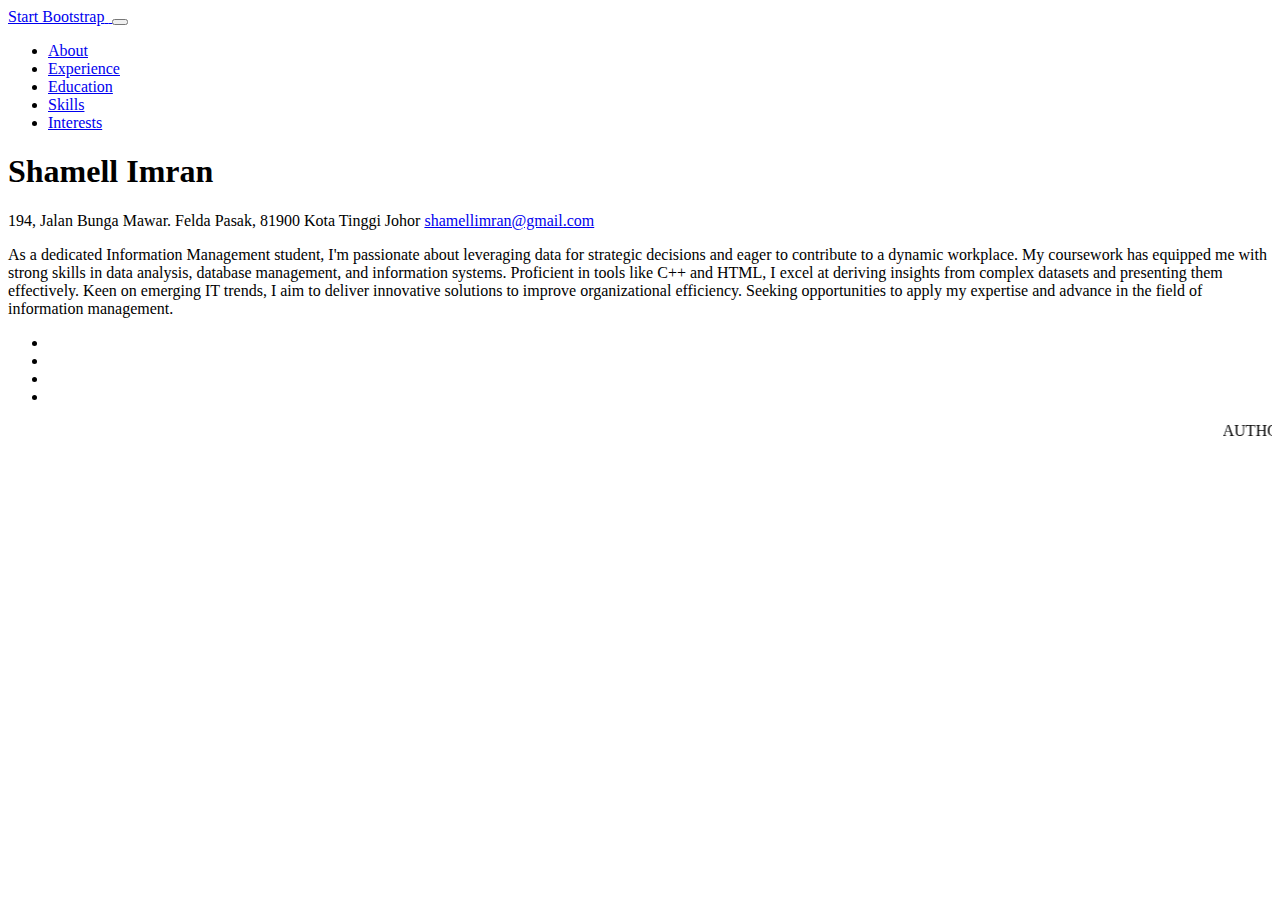
==== about.html @ 5fe1955b "Add files via upload" ====
<!DOCTYPE html>
<html lang="en">
  <style>
    table, th, td {
      border:2px solid black;
    }

    * {
      box-sizing: border-box;
    }
    
    .column {
      float: left;
      width: 33.33%;
      padding: 5px;
    }
    
    .row::after {
      content: "";
      clear: both;
      display: table;
    }

    th, td {
  padding-top: 10px;
  padding-bottom: 20px;
  padding-left: 40px;
  padding-right: 40px;
  align-items: center;
    }

    </style>
  <head>

    <meta charset="utf-8">
    <meta name="viewport" content="width=device-width, initial-scale=1, shrink-to-fit=no">
    <meta name="description" content="">
    <meta name="author" content="">

    <title>My Resume</title>

    <link href="vendor/bootstrap/css/bootstrap.min.css" rel="stylesheet">
    <link rel="stylesheet" href="https://cdnjs.cloudflare.com/ajax/libs/font-awesome/6.7.1/css/all.min.css" integrity="sha512-5Hs3dF2AEPkpNAR7UiOHba+lRSJNeM2ECkwxUIxC1Q/FLycGTbNapWXB4tP889k5T5Ju8fs4b1P5z/iB4nMfSQ==" crossorigin="anonymous" referrerpolicy="no-referrer" />
    <link href="https://fonts.googleapis.com/css?family=Saira+Extra+Condensed:100,200,300,400,500,600,700,800,900" rel="stylesheet">
    <link href="https://fonts.googleapis.com/css?family=Open+Sans:300,300i,400,400i,600,600i,700,700i,800,800i" rel="stylesheet">
    <link href="vendor/font-awesome/css/font-awesome.min.css" rel="stylesheet">
    <link href="vendor/devicons/css/devicons.min.css" rel="stylesheet">
    <link href="vendor/simple-line-icons/css/simple-line-icons.css" rel="stylesheet">
    <link href="css/resume.min.css" rel="stylesheet">

  </head>

  <body id="page-top">

    <nav class="navbar navbar-expand-lg navbar-dark bg-primary fixed-top" id="sideNav">
      <a class="navbar-brand js-scroll-trigger" href="#page-top">
        <span class="d-block d-lg-none">Start Bootstrap</span>
        <span class="d-none d-lg-block">
          <img class="img-fluid img-profile rounded-circle mx-auto mb-2" src="img/profile.jpg" alt="">
        </span>
      </a>
      <button class="navbar-toggler" type="button" data-toggle="collapse" data-target="#navbarSupportedContent" aria-controls="navbarSupportedContent" aria-expanded="false" aria-label="Toggle navigation">
        <span class="navbar-toggler-icon"></span>
      </button>
      <div class="collapse navbar-collapse" id="navbarSupportedContent">
        <ul class="navbar-nav">
          <li class="nav-item">
            <a class="nav-link js-scroll-trigger" href="about.html">About</a>
          </li>
          <li class="nav-item">
            <a class="nav-link js-scroll-trigger" href="experience.html">Experience</a>
          </li>
          <li class="nav-item">
            <a class="nav-link js-scroll-trigger" href="education.html">Education</a>
          </li>
          <li class="nav-item">
            <a class="nav-link js-scroll-trigger" href="skills.html">Skills</a>
          </li>
          <li class="nav-item">
            <a class="nav-link js-scroll-trigger" href="interests.html">Interests</a>
          </li>
        </ul>
      </div>
    </nav>

    <div class="container-fluid p-0">

      <section class="resume-section p-3 p-lg-5 d-flex d-column" id="about">
        <div class="my-auto">
          <h1 class="mb-0">Shamell
            <span class="text-primary">Imran</span>
          </h1>
          <div class="subheading mb-5">194, Jalan Bunga Mawar. Felda Pasak, 81900 Kota Tinggi Johor
            <a href="mailto:name@email.com">shamellimran@gmail.com</a>
          </div>
          <p class="mb-5">As a dedicated Information Management student, I'm passionate about leveraging data for strategic decisions and eager to contribute to a dynamic workplace. My coursework has equipped me with strong skills in data analysis, database
            management, and information systems. Proficient in tools like C++ and HTML, I excel at deriving insights from complex datasets and presenting them effectively. Keen on emerging IT
            trends, I aim to deliver innovative solutions to improve organizational efficiency. Seeking opportunities to apply my expertise and advance in the field of information management.</p>
          <ul class="list-inline list-social-icons mb-0">
            <li class="list-inline-item">
              <a href="https://www.tiktok.com/@melzinanotherverse?_t=8s31yXZ1b7v&_r=1">
                <span class="fa-stack fa-lg">
                  <i class="fa-brands fa-tiktok"></i>
                </span>
              </a>
            </li>
            <li class="list-inline-item">
              <a href="https://www.instagram.com/melzfrommars?igsh=eDlqcjI3cTR3dHdr&utm_source=qr">
                <span class="fa-stack fa-lg">
                  <i class="fa-brands fa-instagram"></i>
                </span>
              </a>
            </li>
            <li class="list-inline-item">
              <a href="https://www.facebook.com/share/18B7ZS6K6R/?mibextid=LQQJ4d">
                <span class="fa-stack fa-lg">
                  <i class="fa-brands fa-facebook"></i>
                </span>
              </a>
            </li>
            <li class="list-inline-item">
              <a href="https://wa.me/0197046059">
                <span class="fa-stack fa-lg">
                  <i class="fa-brands fa-whatsapp"></i>
                </span>
              </a>
            </li>
          </ul>
        </div>
        <p id="demo"></p>
        <marquee>AUTHOR: SHAMELL IMRAN</marquee>
      </section>
    </div>
    <script src="vendor/jquery/jquery.min.js"></script>
    <script src="vendor/bootstrap/js/bootstrap.bundle.min.js"></script>
    <script src="vendor/jquery-easing/jquery.easing.min.js"></script>
    <script src="js/resume.min.js"></script>
  </body>

</html>
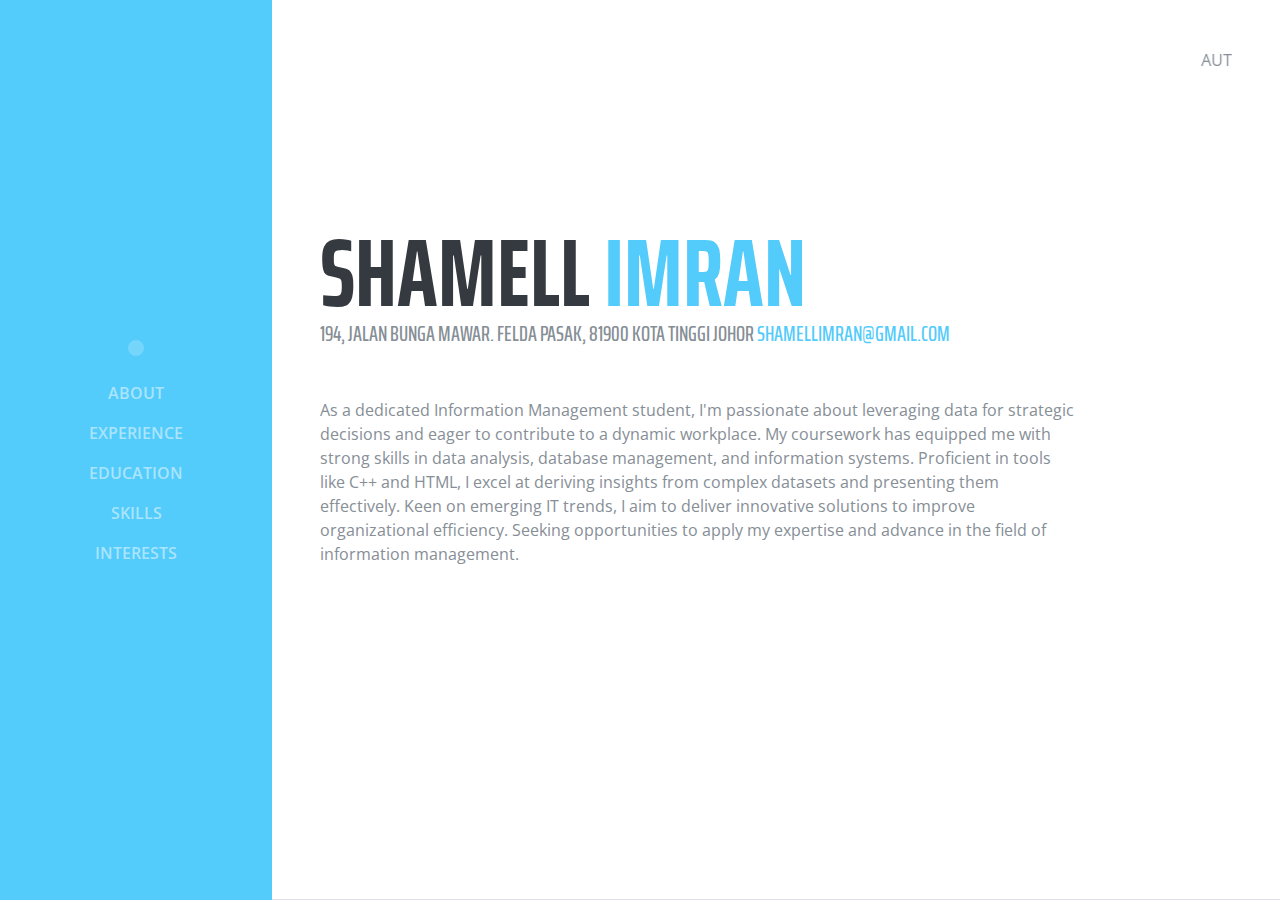
==== commit 765e05bf: "Update about.html" ====
--- a/about.html
+++ b/about.html
@@ -39,14 +39,14 @@
 
     <title>My Resume</title>
 
-    <link href="vendor/bootstrap/css/bootstrap.min.css" rel="stylesheet">
+    <link href="bootstrap.min.css" rel="stylesheet">
     <link rel="stylesheet" href="https://cdnjs.cloudflare.com/ajax/libs/font-awesome/6.7.1/css/all.min.css" integrity="sha512-5Hs3dF2AEPkpNAR7UiOHba+lRSJNeM2ECkwxUIxC1Q/FLycGTbNapWXB4tP889k5T5Ju8fs4b1P5z/iB4nMfSQ==" crossorigin="anonymous" referrerpolicy="no-referrer" />
     <link href="https://fonts.googleapis.com/css?family=Saira+Extra+Condensed:100,200,300,400,500,600,700,800,900" rel="stylesheet">
     <link href="https://fonts.googleapis.com/css?family=Open+Sans:300,300i,400,400i,600,600i,700,700i,800,800i" rel="stylesheet">
-    <link href="vendor/font-awesome/css/font-awesome.min.css" rel="stylesheet">
-    <link href="vendor/devicons/css/devicons.min.css" rel="stylesheet">
-    <link href="vendor/simple-line-icons/css/simple-line-icons.css" rel="stylesheet">
-    <link href="css/resume.min.css" rel="stylesheet">
+    <link href="font-awesome.min.css" rel="stylesheet">
+    <link href="devicons.min.css" rel="stylesheet">
+    <link href="simple-line-icons.css" rel="stylesheet">
+    <link href="resume.min.css" rel="stylesheet">
 
   </head>
 
@@ -131,10 +131,10 @@
         <marquee>AUTHOR: SHAMELL IMRAN</marquee>
       </section>
     </div>
-    <script src="vendor/jquery/jquery.min.js"></script>
-    <script src="vendor/bootstrap/js/bootstrap.bundle.min.js"></script>
-    <script src="vendor/jquery-easing/jquery.easing.min.js"></script>
-    <script src="js/resume.min.js"></script>
+    <script src="jquery.min.js"></script>
+    <script src="bootstrap.bundle.min.js"></script>
+    <script src="jquery.easing.min.js"></script>
+    <script src="resume.min.js"></script>
   </body>
 
-</html>+</html>
--- a/devicons.min.css
+++ b/devicons.min.css
@@ -0,0 +1,4 @@
+/*!
+ *  Devicons 1.8.0 made by Theodore Vorillas / http://vorillaz.com 
+ */
+@font-face{font-family:devicons;src:url(../fonts/devicons.eot?xqxft6);src:url(../fonts/devicons.eot?#iefixxqxft6) format("embedded-opentype"),url(../fonts/devicons.woff?xqxft6) format("woff"),url(../fonts/devicons.ttf?xqxft6) format("truetype"),url(../fonts/devicons.svg?xqxft6#devicons) format("svg");font-weight:400;font-style:normal}.devicons{font-family:devicons;speak:none;font-style:normal;font-weight:400;font-variant:normal;text-transform:none;line-height:1;-webkit-font-smoothing:antialiased;-moz-osx-font-smoothing:grayscale}.devicons-git:before{content:"\e602"}.devicons-git_compare:before{content:"\e628"}.devicons-git_branch:before{content:"\e625"}.devicons-git_commit:before{content:"\e629"}.devicons-git_pull_request:before{content:"\e626"}.devicons-git_merge:before{content:"\e627"}.devicons-bitbucket:before{content:"\e603"}.devicons-github_alt:before{content:"\e608"}.devicons-github_badge:before{content:"\e609"}.devicons-github:before{content:"\e60a"}.devicons-github_full:before{content:"\e617"}.devicons-java:before{content:"\e638"}.devicons-ruby:before{content:"\e639"}.devicons-scala:before{content:"\e637"}.devicons-python:before{content:"\e63c"}.devicons-go:before{content:"\e624"}.devicons-ruby_on_rails:before{content:"\e63b"}.devicons-django:before{content:"\e61d"}.devicons-markdown:before{content:"\e63e"}.devicons-php:before{content:"\e63d"}.devicons-mysql:before{content:"\e604"}.devicons-streamline:before{content:"\e605"}.devicons-database:before{content:"\e606"}.devicons-laravel:before{content:"\e63f"}.devicons-javascript:before{content:"\e64e"}.devicons-angular:before{content:"\e653"}.devicons-backbone:before{content:"\e652"}.devicons-coffeescript:before{content:"\e651"}.devicons-jquery:before{content:"\e650"}.devicons-modernizr:before{content:"\e620"}.devicons-jquery_ui:before{content:"\e654"}.devicons-ember:before{content:"\e61b"}.devicons-dojo:before{content:"\e61c"}.devicons-nodejs:before{content:"\e619"}.devicons-nodejs_small:before{content:"\e618"}.devicons-javascript_shield:before{content:"\e64f"}.devicons-bootstrap:before{content:"\e647"}.devicons-sass:before{content:"\e64b"}.devicons-css3_full:before{content:"\e64a"}.devicons-css3:before{content:"\e649"}.devicons-html5:before{content:"\e636"}.devicons-html5_multimedia:before{content:"\e632"}.devicons-html5_device_access:before{content:"\e633"}.devicons-html5_3d_effects:before{content:"\e635"}.devicons-html5_connectivity:before{content:"\e634"}.devicons-ghost_small:before{content:"\e614"}.devicons-ghost:before{content:"\e61f"}.devicons-magento:before{content:"\e640"}.devicons-joomla:before{content:"\e641"}.devicons-jekyll_small:before{content:"\e60d"}.devicons-drupal:before{content:"\e642"}.devicons-wordpress:before{content:"\e60b"}.devicons-grunt:before{content:"\e64c"}.devicons-bower:before{content:"\e64d"}.devicons-npm:before{content:"\e61e"}.devicons-yahoo_small:before{content:"\e62b"}.devicons-yahoo:before{content:"\e615"}.devicons-bing_small:before{content:"\e600"}.devicons-windows:before{content:"\e60f"}.devicons-linux:before{content:"\e612"}.devicons-ubuntu:before{content:"\e63a"}.devicons-android:before{content:"\e60e"}.devicons-apple:before{content:"\e611"}.devicons-appstore:before{content:"\e613"}.devicons-phonegap:before{content:"\e630"}.devicons-blackberry:before{content:"\e623"}.devicons-stackoverflow:before{content:"\e610"}.devicons-techcrunch:before{content:"\e62c"}.devicons-codrops:before{content:"\e62f"}.devicons-css_tricks:before{content:"\e601"}.devicons-smashing_magazine:before{content:"\e62d"}.devicons-netmagazine:before{content:"\e62e"}.devicons-codepen:before{content:"\e616"}.devicons-cssdeck:before{content:"\e62a"}.devicons-hackernews:before{content:"\e61a"}.devicons-dropbox:before{content:"\e607"}.devicons-google_drive:before{content:"\e631"}.devicons-visualstudio:before{content:"\e60c"}.devicons-unity_small:before{content:"\e621"}.devicons-raspberry_pi:before{content:"\e622"}.devicons-chrome:before{content:"\e643"}.devicons-ie:before{content:"\e644"}.devicons-firefox:before{content:"\e645"}.devicons-opera:before{content:"\e646"}.devicons-safari:before{content:"\e648"}.devicons-swift:before{content:"\e655"}.devicons-symfony:before{content:"\e656"}.devicons-symfony_badge:before{content:"\e657"}.devicons-less:before{content:"\e658"}.devicons-stylus:before{content:"\e659"}.devicons-trello:before{content:"\e65a"}.devicons-atlassian:before{content:"\e65b"}.devicons-jira:before{content:"\e65c"}.devicons-envato:before{content:"\e65d"}.devicons-snap_svg:before{content:"\e65e"}.devicons-raphael:before{content:"\e65f"}.devicons-google_analytics:before{content:"\e660"}.devicons-compass:before{content:"\e661"}.devicons-onedrive:before{content:"\e662"}.devicons-gulp:before{content:"\e663"}.devicons-atom:before{content:"\e664"}.devicons-cisco:before{content:"\e665"}.devicons-nancy:before{content:"\e666"}.devicons-clojure:before{content:"\e668"}.devicons-clojure_alt:before{content:"\e66a"}.devicons-perl:before{content:"\e669"}.devicons-celluloid:before{content:"\e66b"}.devicons-w3c:before{content:"\e66c"}.devicons-redis:before{content:"\e66d"}.devicons-postgresql:before{content:"\e66e"}.devicons-webplatform:before{content:"\e66f"}.devicons-jenkins:before{content:"\e667"}.devicons-requirejs:before{content:"\e670"}.devicons-opensource:before{content:"\e671"}.devicons-typo3:before{content:"\e672"}.devicons-uikit:before{content:"\e673"}.devicons-doctrine:before{content:"\e674"}.devicons-groovy:before{content:"\e675"}.devicons-nginx:before{content:"\e676"}.devicons-haskell:before{content:"\e677"}.devicons-zend:before{content:"\e678"}.devicons-gnu:before{content:"\e679"}.devicons-yeoman:before{content:"\e67a"}.devicons-heroku:before{content:"\e67b"}.devicons-debian:before{content:"\e67d"}.devicons-travis:before{content:"\e67e"}.devicons-dotnet:before{content:"\e67f"}.devicons-codeigniter:before{content:"\e680"}.devicons-javascript_badge:before{content:"\e681"}.devicons-yii:before{content:"\e682"}.devicons-msql_server:before{content:"\e67c"}.devicons-composer:before{content:"\e683"}.devicons-krakenjs_badge:before{content:"\e684"}.devicons-krakenjs:before{content:"\e685"}.devicons-mozilla:before{content:"\e686"}.devicons-firebase:before{content:"\e687"}.devicons-sizzlejs:before{content:"\e688"}.devicons-creativecommons:before{content:"\e689"}.devicons-creativecommons_badge:before{content:"\e68a"}.devicons-mitlicence:before{content:"\e68b"}.devicons-senchatouch:before{content:"\e68c"}.devicons-bugsense:before{content:"\e68d"}.devicons-extjs:before{content:"\e68e"}.devicons-mootools_badge:before{content:"\e68f"}.devicons-mootools:before{content:"\e690"}.devicons-ruby_rough:before{content:"\e691"}.devicons-komodo:before{content:"\e692"}.devicons-coda:before{content:"\e693"}.devicons-bintray:before{content:"\e694"}.devicons-terminal:before{content:"\e695"}.devicons-code:before{content:"\e696"}.devicons-responsive:before{content:"\e697"}.devicons-dart:before{content:"\e698"}.devicons-aptana:before{content:"\e699"}.devicons-mailchimp:before{content:"\e69a"}.devicons-netbeans:before{content:"\e69b"}.devicons-dreamweaver:before{content:"\e69c"}.devicons-brackets:before{content:"\e69d"}.devicons-eclipse:before{content:"\e69e"}.devicons-cloud9:before{content:"\e69f"}.devicons-scrum:before{content:"\e6a0"}.devicons-prolog:before{content:"\e6a1"}.devicons-terminal_badge:before{content:"\e6a2"}.devicons-code_badge:before{content:"\e6a3"}.devicons-mongodb:before{content:"\e6a4"}.devicons-meteor:before{content:"\e6a5"}.devicons-meteorfull:before{content:"\e6a6"}.devicons-fsharp:before{content:"\e6a7"}.devicons-rust:before{content:"\e6a8"}.devicons-ionic:before{content:"\e6a9"}.devicons-sublime:before{content:"\e6aa"}.devicons-appcelerator:before{content:"\e6ab"}.devicons-asterisk:before{content:"\e6ac"}.devicons-aws:before{content:"\e6ad"}.devicons-digital-ocean:before{content:"\e6ae"}.devicons-dlang:before{content:"\e6af"}.devicons-docker:before{content:"\e6b0"}.devicons-erlang:before{content:"\e6b1"}.devicons-google-cloud-platform:before{content:"\e6b2"}.devicons-grails:before{content:"\e6b3"}.devicons-illustrator:before{content:"\e6b4"}.devicons-intellij:before{content:"\e6b5"}.devicons-materializecss:before{content:"\e6b6"}.devicons-openshift:before{content:"\e6b7"}.devicons-photoshop:before{content:"\e6b8"}.devicons-rackspace:before{content:"\e6b9"}.devicons-react:before{content:"\e6ba"}.devicons-redhat:before{content:"\e6bb"}.devicons-scriptcs:before{content:"\e6bc"}.devicons-sqllite:before{content:"\e6c4"}.devicons-vim:before{content:"\e6c5"}--- a/simple-line-icons.css
+++ b/simple-line-icons.css
@@ -0,0 +1,778 @@
+@font-face {
+  font-family: 'simple-line-icons';
+  src: url('../fonts/Simple-Line-Icons.eot?v=2.4.0');
+  src: url('../fonts/Simple-Line-Icons.eot?v=2.4.0#iefix') format('embedded-opentype'), url('../fonts/Simple-Line-Icons.woff2?v=2.4.0') format('woff2'), url('../fonts/Simple-Line-Icons.ttf?v=2.4.0') format('truetype'), url('../fonts/Simple-Line-Icons.woff?v=2.4.0') format('woff'), url('../fonts/Simple-Line-Icons.svg?v=2.4.0#simple-line-icons') format('svg');
+  font-weight: normal;
+  font-style: normal;
+}
+/*
+ Use the following CSS code if you want to have a class per icon.
+ Instead of a list of all class selectors, you can use the generic [class*="icon-"] selector, but it's slower:
+*/
+.icon-user,
+.icon-people,
+.icon-user-female,
+.icon-user-follow,
+.icon-user-following,
+.icon-user-unfollow,
+.icon-login,
+.icon-logout,
+.icon-emotsmile,
+.icon-phone,
+.icon-call-end,
+.icon-call-in,
+.icon-call-out,
+.icon-map,
+.icon-location-pin,
+.icon-direction,
+.icon-directions,
+.icon-compass,
+.icon-layers,
+.icon-menu,
+.icon-list,
+.icon-options-vertical,
+.icon-options,
+.icon-arrow-down,
+.icon-arrow-left,
+.icon-arrow-right,
+.icon-arrow-up,
+.icon-arrow-up-circle,
+.icon-arrow-left-circle,
+.icon-arrow-right-circle,
+.icon-arrow-down-circle,
+.icon-check,
+.icon-clock,
+.icon-plus,
+.icon-minus,
+.icon-close,
+.icon-event,
+.icon-exclamation,
+.icon-organization,
+.icon-trophy,
+.icon-screen-smartphone,
+.icon-screen-desktop,
+.icon-plane,
+.icon-notebook,
+.icon-mustache,
+.icon-mouse,
+.icon-magnet,
+.icon-energy,
+.icon-disc,
+.icon-cursor,
+.icon-cursor-move,
+.icon-crop,
+.icon-chemistry,
+.icon-speedometer,
+.icon-shield,
+.icon-screen-tablet,
+.icon-magic-wand,
+.icon-hourglass,
+.icon-graduation,
+.icon-ghost,
+.icon-game-controller,
+.icon-fire,
+.icon-eyeglass,
+.icon-envelope-open,
+.icon-envelope-letter,
+.icon-bell,
+.icon-badge,
+.icon-anchor,
+.icon-wallet,
+.icon-vector,
+.icon-speech,
+.icon-puzzle,
+.icon-printer,
+.icon-present,
+.icon-playlist,
+.icon-pin,
+.icon-picture,
+.icon-handbag,
+.icon-globe-alt,
+.icon-globe,
+.icon-folder-alt,
+.icon-folder,
+.icon-film,
+.icon-feed,
+.icon-drop,
+.icon-drawer,
+.icon-docs,
+.icon-doc,
+.icon-diamond,
+.icon-cup,
+.icon-calculator,
+.icon-bubbles,
+.icon-briefcase,
+.icon-book-open,
+.icon-basket-loaded,
+.icon-basket,
+.icon-bag,
+.icon-action-undo,
+.icon-action-redo,
+.icon-wrench,
+.icon-umbrella,
+.icon-trash,
+.icon-tag,
+.icon-support,
+.icon-frame,
+.icon-size-fullscreen,
+.icon-size-actual,
+.icon-shuffle,
+.icon-share-alt,
+.icon-share,
+.icon-rocket,
+.icon-question,
+.icon-pie-chart,
+.icon-pencil,
+.icon-note,
+.icon-loop,
+.icon-home,
+.icon-grid,
+.icon-graph,
+.icon-microphone,
+.icon-music-tone-alt,
+.icon-music-tone,
+.icon-earphones-alt,
+.icon-earphones,
+.icon-equalizer,
+.icon-like,
+.icon-dislike,
+.icon-control-start,
+.icon-control-rewind,
+.icon-control-play,
+.icon-control-pause,
+.icon-control-forward,
+.icon-control-end,
+.icon-volume-1,
+.icon-volume-2,
+.icon-volume-off,
+.icon-calendar,
+.icon-bulb,
+.icon-chart,
+.icon-ban,
+.icon-bubble,
+.icon-camrecorder,
+.icon-camera,
+.icon-cloud-download,
+.icon-cloud-upload,
+.icon-envelope,
+.icon-eye,
+.icon-flag,
+.icon-heart,
+.icon-info,
+.icon-key,
+.icon-link,
+.icon-lock,
+.icon-lock-open,
+.icon-magnifier,
+.icon-magnifier-add,
+.icon-magnifier-remove,
+.icon-paper-clip,
+.icon-paper-plane,
+.icon-power,
+.icon-refresh,
+.icon-reload,
+.icon-settings,
+.icon-star,
+.icon-symbol-female,
+.icon-symbol-male,
+.icon-target,
+.icon-credit-card,
+.icon-paypal,
+.icon-social-tumblr,
+.icon-social-twitter,
+.icon-social-facebook,
+.icon-social-instagram,
+.icon-social-linkedin,
+.icon-social-pinterest,
+.icon-social-github,
+.icon-social-google,
+.icon-social-reddit,
+.icon-social-skype,
+.icon-social-dribbble,
+.icon-social-behance,
+.icon-social-foursqare,
+.icon-social-soundcloud,
+.icon-social-spotify,
+.icon-social-stumbleupon,
+.icon-social-youtube,
+.icon-social-dropbox,
+.icon-social-vkontakte,
+.icon-social-steam {
+  font-family: 'simple-line-icons';
+  speak: none;
+  font-style: normal;
+  font-weight: normal;
+  font-variant: normal;
+  text-transform: none;
+  line-height: 1;
+  /* Better Font Rendering =========== */
+  -webkit-font-smoothing: antialiased;
+  -moz-osx-font-smoothing: grayscale;
+}
+.icon-user:before {
+  content: "\e005";
+}
+.icon-people:before {
+  content: "\e001";
+}
+.icon-user-female:before {
+  content: "\e000";
+}
+.icon-user-follow:before {
+  content: "\e002";
+}
+.icon-user-following:before {
+  content: "\e003";
+}
+.icon-user-unfollow:before {
+  content: "\e004";
+}
+.icon-login:before {
+  content: "\e066";
+}
+.icon-logout:before {
+  content: "\e065";
+}
+.icon-emotsmile:before {
+  content: "\e021";
+}
+.icon-phone:before {
+  content: "\e600";
+}
+.icon-call-end:before {
+  content: "\e048";
+}
+.icon-call-in:before {
+  content: "\e047";
+}
+.icon-call-out:before {
+  content: "\e046";
+}
+.icon-map:before {
+  content: "\e033";
+}
+.icon-location-pin:before {
+  content: "\e096";
+}
+.icon-direction:before {
+  content: "\e042";
+}
+.icon-directions:before {
+  content: "\e041";
+}
+.icon-compass:before {
+  content: "\e045";
+}
+.icon-layers:before {
+  content: "\e034";
+}
+.icon-menu:before {
+  content: "\e601";
+}
+.icon-list:before {
+  content: "\e067";
+}
+.icon-options-vertical:before {
+  content: "\e602";
+}
+.icon-options:before {
+  content: "\e603";
+}
+.icon-arrow-down:before {
+  content: "\e604";
+}
+.icon-arrow-left:before {
+  content: "\e605";
+}
+.icon-arrow-right:before {
+  content: "\e606";
+}
+.icon-arrow-up:before {
+  content: "\e607";
+}
+.icon-arrow-up-circle:before {
+  content: "\e078";
+}
+.icon-arrow-left-circle:before {
+  content: "\e07a";
+}
+.icon-arrow-right-circle:before {
+  content: "\e079";
+}
+.icon-arrow-down-circle:before {
+  content: "\e07b";
+}
+.icon-check:before {
+  content: "\e080";
+}
+.icon-clock:before {
+  content: "\e081";
+}
+.icon-plus:before {
+  content: "\e095";
+}
+.icon-minus:before {
+  content: "\e615";
+}
+.icon-close:before {
+  content: "\e082";
+}
+.icon-event:before {
+  content: "\e619";
+}
+.icon-exclamation:before {
+  content: "\e617";
+}
+.icon-organization:before {
+  content: "\e616";
+}
+.icon-trophy:before {
+  content: "\e006";
+}
+.icon-screen-smartphone:before {
+  content: "\e010";
+}
+.icon-screen-desktop:before {
+  content: "\e011";
+}
+.icon-plane:before {
+  content: "\e012";
+}
+.icon-notebook:before {
+  content: "\e013";
+}
+.icon-mustache:before {
+  content: "\e014";
+}
+.icon-mouse:before {
+  content: "\e015";
+}
+.icon-magnet:before {
+  content: "\e016";
+}
+.icon-energy:before {
+  content: "\e020";
+}
+.icon-disc:before {
+  content: "\e022";
+}
+.icon-cursor:before {
+  content: "\e06e";
+}
+.icon-cursor-move:before {
+  content: "\e023";
+}
+.icon-crop:before {
+  content: "\e024";
+}
+.icon-chemistry:before {
+  content: "\e026";
+}
+.icon-speedometer:before {
+  content: "\e007";
+}
+.icon-shield:before {
+  content: "\e00e";
+}
+.icon-screen-tablet:before {
+  content: "\e00f";
+}
+.icon-magic-wand:before {
+  content: "\e017";
+}
+.icon-hourglass:before {
+  content: "\e018";
+}
+.icon-graduation:before {
+  content: "\e019";
+}
+.icon-ghost:before {
+  content: "\e01a";
+}
+.icon-game-controller:before {
+  content: "\e01b";
+}
+.icon-fire:before {
+  content: "\e01c";
+}
+.icon-eyeglass:before {
+  content: "\e01d";
+}
+.icon-envelope-open:before {
+  content: "\e01e";
+}
+.icon-envelope-letter:before {
+  content: "\e01f";
+}
+.icon-bell:before {
+  content: "\e027";
+}
+.icon-badge:before {
+  content: "\e028";
+}
+.icon-anchor:before {
+  content: "\e029";
+}
+.icon-wallet:before {
+  content: "\e02a";
+}
+.icon-vector:before {
+  content: "\e02b";
+}
+.icon-speech:before {
+  content: "\e02c";
+}
+.icon-puzzle:before {
+  content: "\e02d";
+}
+.icon-printer:before {
+  content: "\e02e";
+}
+.icon-present:before {
+  content: "\e02f";
+}
+.icon-playlist:before {
+  content: "\e030";
+}
+.icon-pin:before {
+  content: "\e031";
+}
+.icon-picture:before {
+  content: "\e032";
+}
+.icon-handbag:before {
+  content: "\e035";
+}
+.icon-globe-alt:before {
+  content: "\e036";
+}
+.icon-globe:before {
+  content: "\e037";
+}
+.icon-folder-alt:before {
+  content: "\e039";
+}
+.icon-folder:before {
+  content: "\e089";
+}
+.icon-film:before {
+  content: "\e03a";
+}
+.icon-feed:before {
+  content: "\e03b";
+}
+.icon-drop:before {
+  content: "\e03e";
+}
+.icon-drawer:before {
+  content: "\e03f";
+}
+.icon-docs:before {
+  content: "\e040";
+}
+.icon-doc:before {
+  content: "\e085";
+}
+.icon-diamond:before {
+  content: "\e043";
+}
+.icon-cup:before {
+  content: "\e044";
+}
+.icon-calculator:before {
+  content: "\e049";
+}
+.icon-bubbles:before {
+  content: "\e04a";
+}
+.icon-briefcase:before {
+  content: "\e04b";
+}
+.icon-book-open:before {
+  content: "\e04c";
+}
+.icon-basket-loaded:before {
+  content: "\e04d";
+}
+.icon-basket:before {
+  content: "\e04e";
+}
+.icon-bag:before {
+  content: "\e04f";
+}
+.icon-action-undo:before {
+  content: "\e050";
+}
+.icon-action-redo:before {
+  content: "\e051";
+}
+.icon-wrench:before {
+  content: "\e052";
+}
+.icon-umbrella:before {
+  content: "\e053";
+}
+.icon-trash:before {
+  content: "\e054";
+}
+.icon-tag:before {
+  content: "\e055";
+}
+.icon-support:before {
+  content: "\e056";
+}
+.icon-frame:before {
+  content: "\e038";
+}
+.icon-size-fullscreen:before {
+  content: "\e057";
+}
+.icon-size-actual:before {
+  content: "\e058";
+}
+.icon-shuffle:before {
+  content: "\e059";
+}
+.icon-share-alt:before {
+  content: "\e05a";
+}
+.icon-share:before {
+  content: "\e05b";
+}
+.icon-rocket:before {
+  content: "\e05c";
+}
+.icon-question:before {
+  content: "\e05d";
+}
+.icon-pie-chart:before {
+  content: "\e05e";
+}
+.icon-pencil:before {
+  content: "\e05f";
+}
+.icon-note:before {
+  content: "\e060";
+}
+.icon-loop:before {
+  content: "\e064";
+}
+.icon-home:before {
+  content: "\e069";
+}
+.icon-grid:before {
+  content: "\e06a";
+}
+.icon-graph:before {
+  content: "\e06b";
+}
+.icon-microphone:before {
+  content: "\e063";
+}
+.icon-music-tone-alt:before {
+  content: "\e061";
+}
+.icon-music-tone:before {
+  content: "\e062";
+}
+.icon-earphones-alt:before {
+  content: "\e03c";
+}
+.icon-earphones:before {
+  content: "\e03d";
+}
+.icon-equalizer:before {
+  content: "\e06c";
+}
+.icon-like:before {
+  content: "\e068";
+}
+.icon-dislike:before {
+  content: "\e06d";
+}
+.icon-control-start:before {
+  content: "\e06f";
+}
+.icon-control-rewind:before {
+  content: "\e070";
+}
+.icon-control-play:before {
+  content: "\e071";
+}
+.icon-control-pause:before {
+  content: "\e072";
+}
+.icon-control-forward:before {
+  content: "\e073";
+}
+.icon-control-end:before {
+  content: "\e074";
+}
+.icon-volume-1:before {
+  content: "\e09f";
+}
+.icon-volume-2:before {
+  content: "\e0a0";
+}
+.icon-volume-off:before {
+  content: "\e0a1";
+}
+.icon-calendar:before {
+  content: "\e075";
+}
+.icon-bulb:before {
+  content: "\e076";
+}
+.icon-chart:before {
+  content: "\e077";
+}
+.icon-ban:before {
+  content: "\e07c";
+}
+.icon-bubble:before {
+  content: "\e07d";
+}
+.icon-camrecorder:before {
+  content: "\e07e";
+}
+.icon-camera:before {
+  content: "\e07f";
+}
+.icon-cloud-download:before {
+  content: "\e083";
+}
+.icon-cloud-upload:before {
+  content: "\e084";
+}
+.icon-envelope:before {
+  content: "\e086";
+}
+.icon-eye:before {
+  content: "\e087";
+}
+.icon-flag:before {
+  content: "\e088";
+}
+.icon-heart:before {
+  content: "\e08a";
+}
+.icon-info:before {
+  content: "\e08b";
+}
+.icon-key:before {
+  content: "\e08c";
+}
+.icon-link:before {
+  content: "\e08d";
+}
+.icon-lock:before {
+  content: "\e08e";
+}
+.icon-lock-open:before {
+  content: "\e08f";
+}
+.icon-magnifier:before {
+  content: "\e090";
+}
+.icon-magnifier-add:before {
+  content: "\e091";
+}
+.icon-magnifier-remove:before {
+  content: "\e092";
+}
+.icon-paper-clip:before {
+  content: "\e093";
+}
+.icon-paper-plane:before {
+  content: "\e094";
+}
+.icon-power:before {
+  content: "\e097";
+}
+.icon-refresh:before {
+  content: "\e098";
+}
+.icon-reload:before {
+  content: "\e099";
+}
+.icon-settings:before {
+  content: "\e09a";
+}
+.icon-star:before {
+  content: "\e09b";
+}
+.icon-symbol-female:before {
+  content: "\e09c";
+}
+.icon-symbol-male:before {
+  content: "\e09d";
+}
+.icon-target:before {
+  content: "\e09e";
+}
+.icon-credit-card:before {
+  content: "\e025";
+}
+.icon-paypal:before {
+  content: "\e608";
+}
+.icon-social-tumblr:before {
+  content: "\e00a";
+}
+.icon-social-twitter:before {
+  content: "\e009";
+}
+.icon-social-facebook:before {
+  content: "\e00b";
+}
+.icon-social-instagram:before {
+  content: "\e609";
+}
+.icon-social-linkedin:before {
+  content: "\e60a";
+}
+.icon-social-pinterest:before {
+  content: "\e60b";
+}
+.icon-social-github:before {
+  content: "\e60c";
+}
+.icon-social-google:before {
+  content: "\e60d";
+}
+.icon-social-reddit:before {
+  content: "\e60e";
+}
+.icon-social-skype:before {
+  content: "\e60f";
+}
+.icon-social-dribbble:before {
+  content: "\e00d";
+}
+.icon-social-behance:before {
+  content: "\e610";
+}
+.icon-social-foursqare:before {
+  content: "\e611";
+}
+.icon-social-soundcloud:before {
+  content: "\e612";
+}
+.icon-social-spotify:before {
+  content: "\e613";
+}
+.icon-social-stumbleupon:before {
+  content: "\e614";
+}
+.icon-social-youtube:before {
+  content: "\e008";
+}
+.icon-social-dropbox:before {
+  content: "\e00c";
+}
+.icon-social-vkontakte:before {
+  content: "\e618";
+}
+.icon-social-steam:before {
+  content: "\e620";
+}
--- a/resume.min.css
+++ b/resume.min.css
@@ -0,0 +1 @@
+body{font-family:'Open Sans',serif;padding-top:54px;color:#868e96}@media (min-width:992px){body{padding-top:0;padding-left:17rem}}h1,h2,h3,h4,h5,h6{font-family:'Saira Extra Condensed',serif;font-weight:700;text-transform:uppercase;color:#343a40}h1{font-size:6rem;line-height:5.5rem}h2{font-size:3.5rem}.subheading{text-transform:uppercase;font-weight:500;font-family:'Saira Extra Condensed',serif;font-size:1.35rem}.list-social-icons a{color:#495057}.list-social-icons a:hover{color:#bd5d38}.list-social-icons a .fa-lg{font-size:1.75rem}.list-icons{font-size:3rem}.list-icons .list-inline-item i:hover{color:#bd5d38}#sideNav .navbar-nav .nav-item .nav-link{font-weight:600;text-transform:uppercase}@media (min-width:992px){#sideNav{text-align:center;position:fixed;top:0;left:0;display:flex;flex-direction:column;width:17rem;height:100vh}#sideNav .navbar-brand{display:flex;margin:auto auto 0;padding:.5rem}#sideNav .navbar-brand .img-profile{max-width:10rem;max-height:10rem;border:.5rem solid rgba(255,255,255,.2)}#sideNav .navbar-collapse{display:flex;align-items:flex-start;flex-grow:0;width:100%;margin-bottom:auto}#sideNav .navbar-collapse .navbar-nav{flex-direction:column;width:100%}#sideNav .navbar-collapse .navbar-nav .nav-item{display:block}#sideNav .navbar-collapse .navbar-nav .nav-item .nav-link{display:block}}section.resume-section{border-bottom:1px solid #dee2e6;padding-top:5rem!important;padding-bottom:5rem!important}section.resume-section .resume-item .resume-date{min-width:none}@media (min-width:768px){section.resume-section{min-height:100vh}section.resume-section .resume-item .resume-date{min-width:18rem}}@media (min-width:992px){section.resume-section{padding-top:3rem!important;padding-bottom:3rem!important}}.bg-primary{background-color:#53CBFB!important}.text-primary{color:#53CBFB!important}a{color:#53CBFB}a:active,a:focus,a:hover{color:#53CBFB}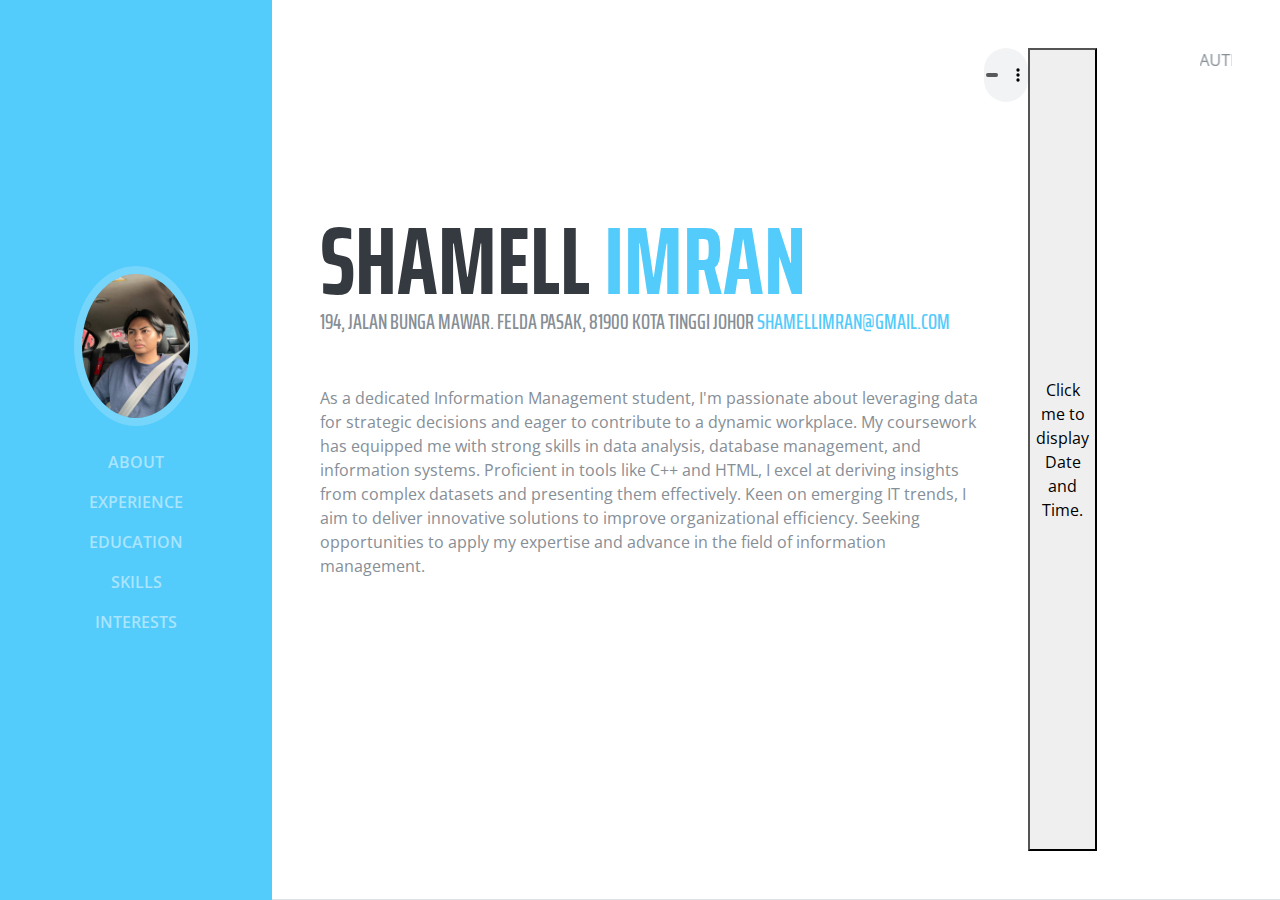
==== commit e35dc2dd: "Update about.html" ====
--- a/about.html
+++ b/about.html
@@ -127,6 +127,14 @@
             </li>
           </ul>
         </div>
+        <br>
+        <audio controls>
+        <source src="audio.m4a" type="audio/mpeg">
+        </audio>
+        <br>
+        <button type="button"
+        onclick="document.getElementById('demo').innerHTML = Date()">
+        Click me to display Date and Time.</button>
         <p id="demo"></p>
         <marquee>AUTHOR: SHAMELL IMRAN</marquee>
       </section>
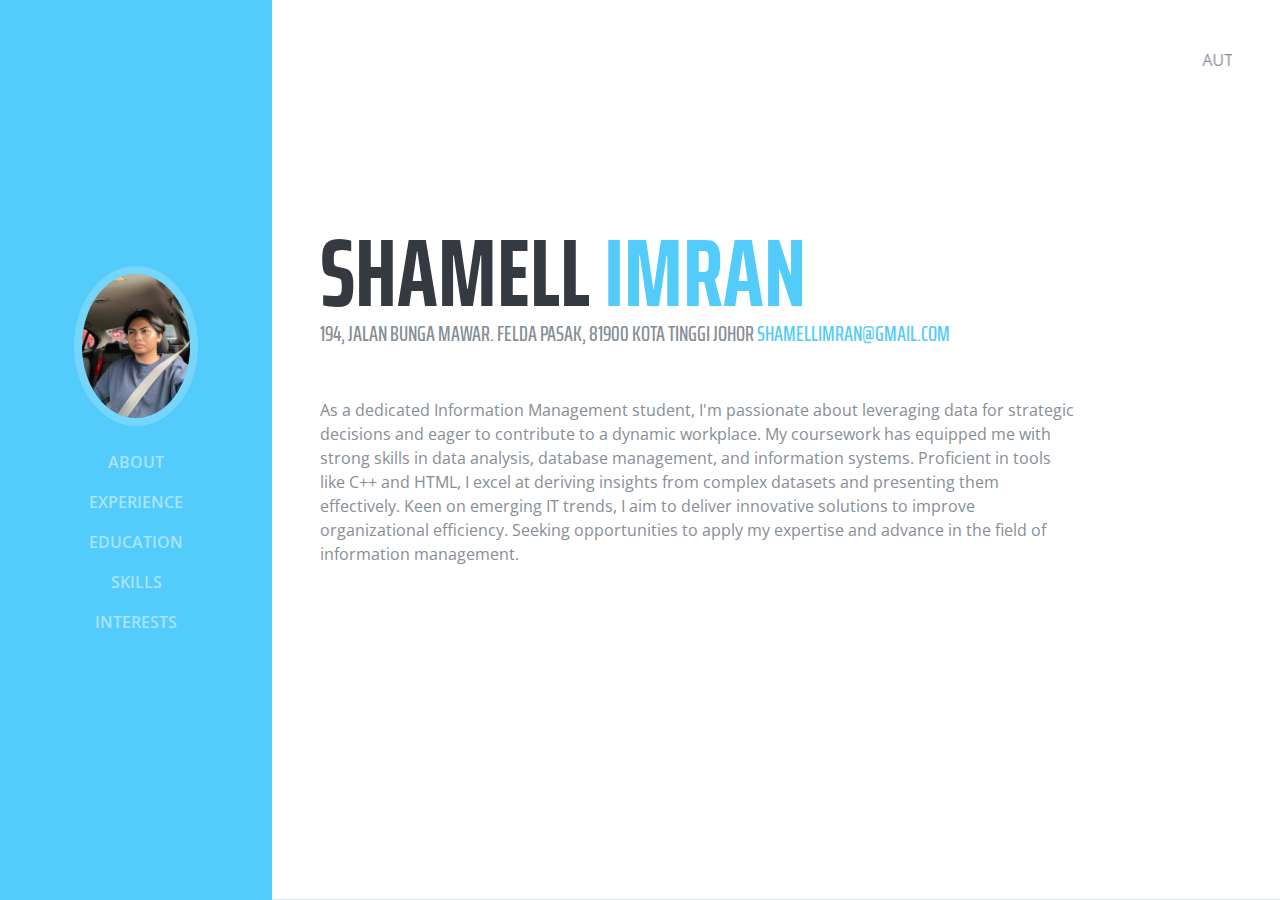
==== commit f12b72c9: "Update about.html" ====
--- a/about.html
+++ b/about.html
@@ -128,14 +128,6 @@
           </ul>
         </div>
         <br>
-        <audio controls>
-        <source src="audio.m4a" type="audio/mpeg">
-        </audio>
-        <br>
-        <button type="button"
-        onclick="document.getElementById('demo').innerHTML = Date()">
-        Click me to display Date and Time.</button>
-        <p id="demo"></p>
         <marquee>AUTHOR: SHAMELL IMRAN</marquee>
       </section>
     </div>
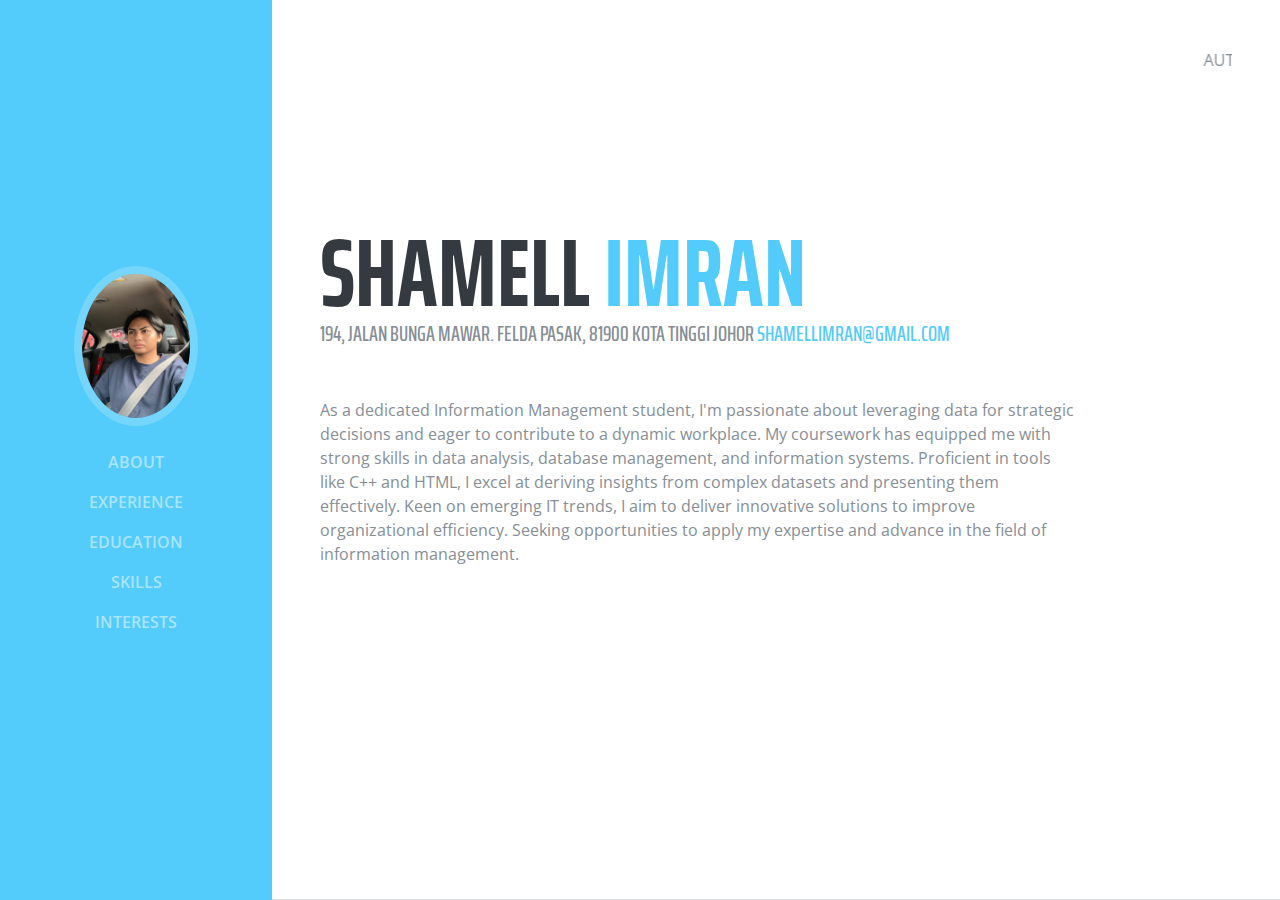
==== commit da65122f: "Update about.html" ====
--- a/about.html
+++ b/about.html
@@ -54,7 +54,7 @@
 
     <nav class="navbar navbar-expand-lg navbar-dark bg-primary fixed-top" id="sideNav">
       <a class="navbar-brand js-scroll-trigger" href="#page-top">
-        <span class="d-block d-lg-none">Start Bootstrap</span>
+        <span class="d-block d-lg-none"></span>
         <span class="d-none d-lg-block">
           <img class="img-fluid img-profile rounded-circle mx-auto mb-2" src="img/profile.jpg" alt="">
         </span>
@@ -91,7 +91,7 @@
             <span class="text-primary">Imran</span>
           </h1>
           <div class="subheading mb-5">194, Jalan Bunga Mawar. Felda Pasak, 81900 Kota Tinggi Johor
-            <a href="mailto:name@email.com">shamellimran@gmail.com</a>
+            <a href="https://mail.google.com/mail/u/0/#inbox">shamellimran@gmail.com</a>
           </div>
           <p class="mb-5">As a dedicated Information Management student, I'm passionate about leveraging data for strategic decisions and eager to contribute to a dynamic workplace. My coursework has equipped me with strong skills in data analysis, database
             management, and information systems. Proficient in tools like C++ and HTML, I excel at deriving insights from complex datasets and presenting them effectively. Keen on emerging IT
